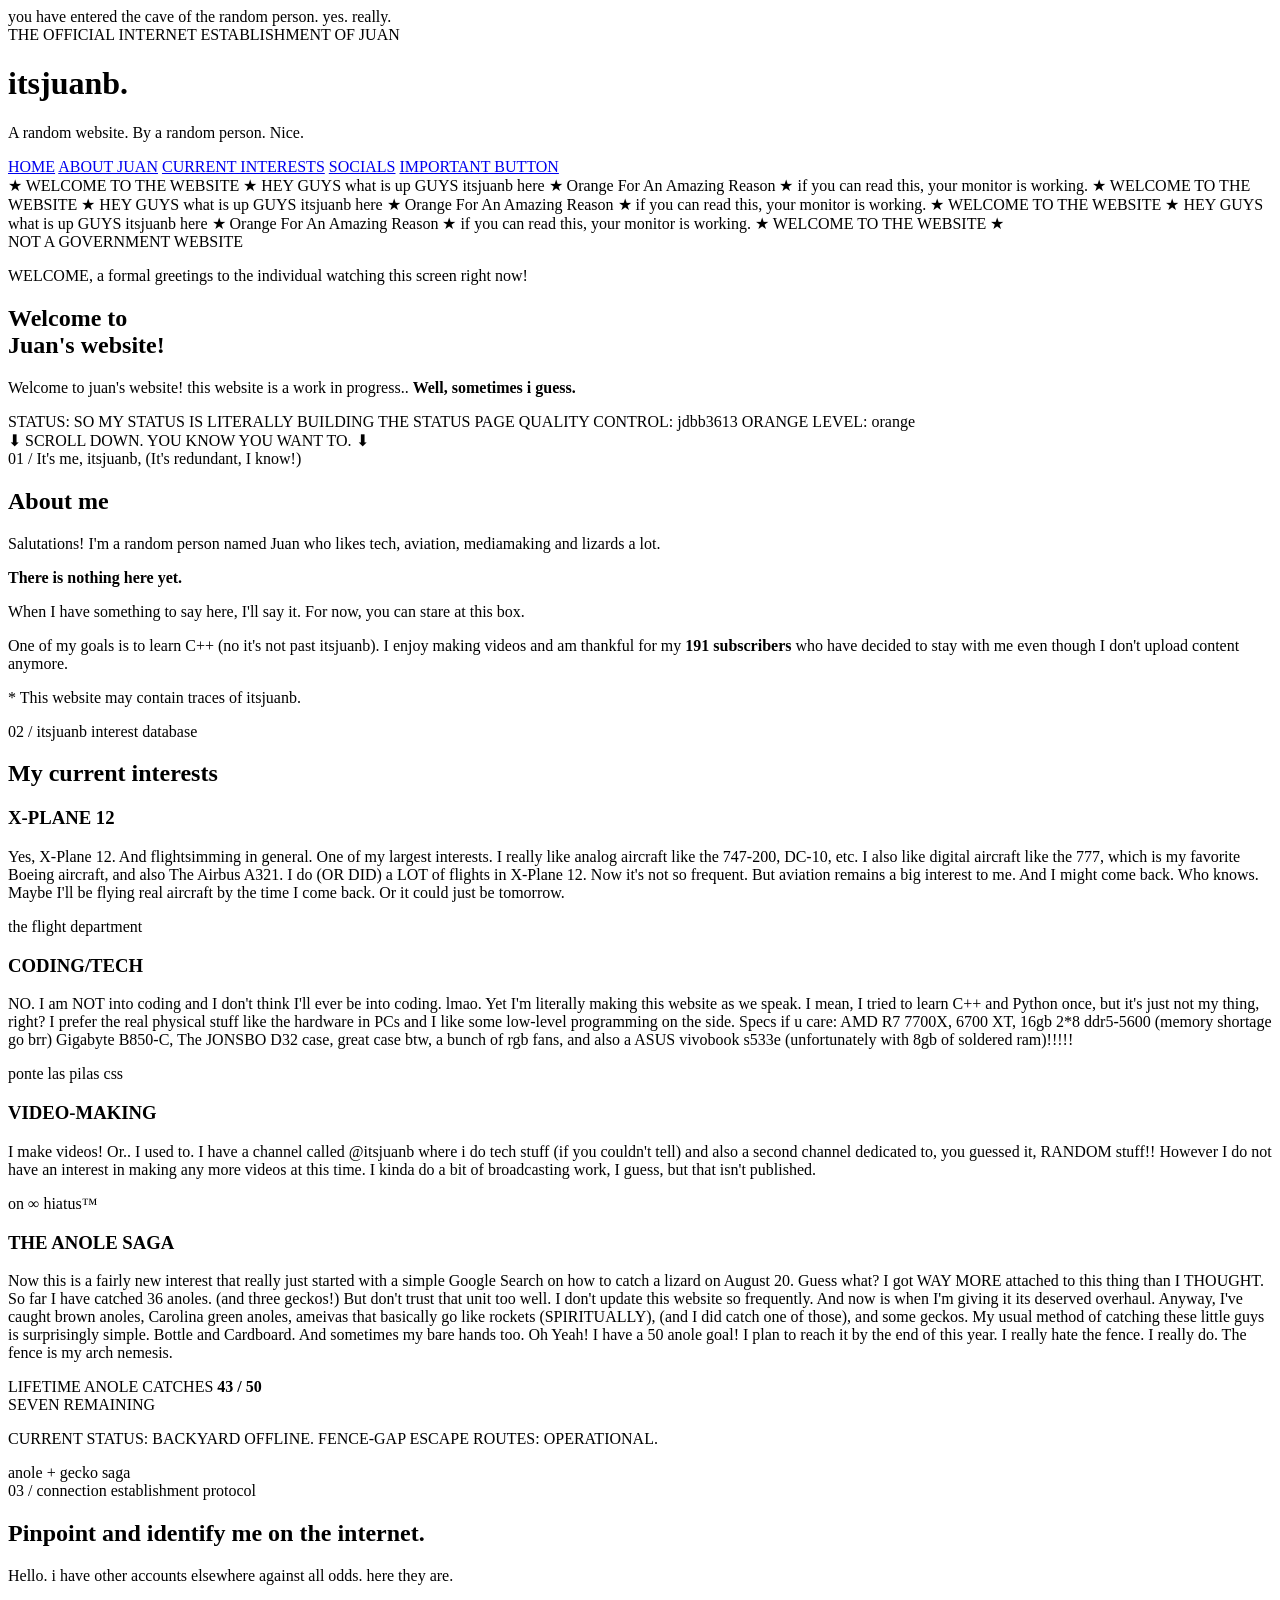
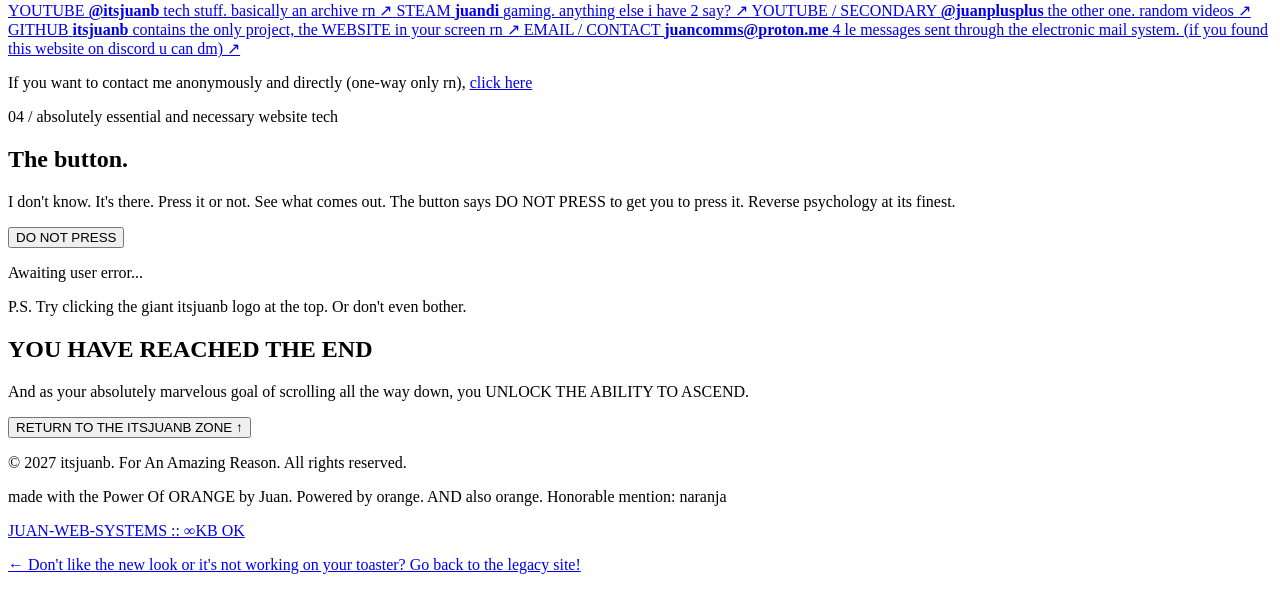
==== index.html @ ecb395b2 "Anole catch update + Email update" ====
<!DOCTYPE html>
<html lang="en">
<head>
    <meta charset="UTF-8">
    <meta name="viewport" content="width=device-width, initial-scale=1.0">

    <title>itsjuanb's website (the most normal website in the world) </title>
    <link rel="stylesheet" href="style.css">
    <script src="jsfun.js" defer></script>
</head>

<body>
    <div class="top-warning">
        you have entered the cave of the random person.
     <span>yes. really.</span>
    </div>
        


    <header class="masthead">
        <div class="tiny-label">THE OFFICIAL INTERNET ESTABLISHMENT OF JUAN</div>
        <h1 id="logo">itsjuanb<span class="logo-dot">.</span></h1>
        <p class="subtitle">A random website. By a random person. Nice.</p>
<nav>
    <a href="#home">HOME</a>
    <a href="#about">ABOUT JUAN</a>
    <a href="#interests">CURRENT INTERESTS</a>
    <a href="#socials">SOCIALS</a>
    <a href="#guestbook">IMPORTANT BUTTON</a>
</nav>
    </header>

    <div class="ticker" aria-label="Scrolling website announcements">
        <div class="ticker-track">
            <span>★ WELCOME TO THE WEBSITE ★</span>
 	           <span>HEY GUYS what is up GUYS itsjuanb here</span>
            <span>★ Orange For An Amazing Reason ★</span>
            <span>if you can read this, your monitor is working.</span>
            <span>★ WELCOME TO THE WEBSITE ★</span>
            <span>HEY GUYS what is up GUYS itsjuanb here</span>
            <span>★ Orange For An Amazing Reason ★</span>
            <span>if you can read this, your monitor is working.</span>
		    <span>★ WELCOME TO THE WEBSITE ★</span>
            <span>HEY GUYS what is up GUYS itsjuanb here</span>
            <span>★ Orange For An Amazing Reason ★</span>
            <span>if you can read this, your monitor is working.</span>
		    <span>★ WELCOME TO THE WEBSITE ★</span>
        </div>
    </div>

    <main>
        <section id="home" class="hero">
            <div class="hero-stamp">NOT A GOVERNMENT WEBSITE</div>

            <p class="eyebrow">WELCOME, a formal greetings to the individual watching this screen right now!</p>
            <h2>Welcome to<br>Juan's website<span class="question">!</span></h2>

            <p class="intro">
                Welcome to juan's website! this website is a work in progress..
                <strong>Well, sometimes i guess.</strong>
            </p>

            <div class="hero-bottom">
                <span>STATUS: SO MY STATUS IS LITERALLY BUILDING THE STATUS PAGE</span>
                <span>QUALITY CONTROL: jdbb3613</span>
                <span>ORANGE LEVEL: orange</span>
            </div>
        </section>

        <div class="section-divider">
            <span>⬇ SCROLL DOWN. YOU KNOW YOU WANT TO. ⬇</span>
        </div>

        <section id="about" class="about-section">
            <div class="section-number">01 / It's me, itsjuanb, (It's redundant, I know!)</div>
            <h2>About me <span></span></h2>

            <p>
                Salutations! I'm a random person named Juan who likes tech, aviation, mediamaking and lizards
				a lot.
            </p>

            <div class="official-notice">
                
                <div>
                    <strong>There is nothing here yet.</strong>
                    <p>
                        When I have something to say here, I'll say it. For now, you can stare at this box.
                    </p>
                </div>
            </div>

            <p>
                One of my goals is to learn C++ (no it's not past itsjuanb). 
				I enjoy making videos and am thankful for my <strong>191 subscribers</strong> 
		        who have decided to stay with me even though I don't upload content anymore.
            </p>

            <p class="small-print">
                * This website may contain traces of itsjuanb.
            </p>
        </section>

        <section id="interests" class="interests-section">
            <div class="section-number">02 / itsjuanb interest database</div>
            <h2>My current interests</h2>

            <div class="lore-list">
                <article class="lore-item">
                 
                    <div>
                        <h3>X-PLANE 12</h3>
                        <p>
                            Yes, X-Plane 12. And flightsimming in general. One of my largest interests. I really like analog aircraft like the 747-200,
							DC-10, etc. I also like digital aircraft like the 777, which is my favorite Boeing aircraft, and also
							The Airbus A321. I do (OR DID) a LOT of flights in X-Plane 12. Now it's not so frequent. But aviation remains
							a big interest to me. And I might come back. Who knows. Maybe I'll be flying real aircraft by the time I come back.
							Or it could just be tomorrow.
                        </p>
                    </div>
                    <span class="lore-tag">the flight department</span>
                </article>

                <article class="lore-item">
                    
                    <div>
                        <h3>CODING/TECH</h3>
                        <p>
                            NO. I am NOT into coding and I don't think I'll ever be into coding. lmao.
							Yet I'm literally making this website as we speak.
							I mean, I tried to learn C++ and Python once, but it's just not my thing, right?
							I prefer the real physical stuff like the hardware in PCs and I like some low-level programming on the side.
							Specs if u care: AMD R7 7700X, 6700 XT, 16gb 2*8 ddr5-5600 (memory shortage go brr) Gigabyte B850-C,
							The JONSBO D32 case, great case btw, a bunch of rgb fans, and also a ASUS vivobook s533e (unfortunately with 8gb of soldered ram)!!!!!
                        </p>
                    </div>
                    <span class="lore-tag">ponte las pilas css</span>
                </article>

                <article class="lore-item">
               
                    <div>
                        <h3>VIDEO-MAKING</h3>
                        <p>
                            I make videos! Or.. I used to. I have a channel called @itsjuanb where i do tech stuff (if you couldn't tell)
							and also a second channel dedicated to, you guessed it, RANDOM stuff!! However I do not have an interest in making 
							any more videos at this time. I kinda do a bit of broadcasting work, I guess, but that isn't published.
                        </p>
                    </div>
                    <span class="lore-tag">on ∞ hiatus™</span>
                </article>
				
                <article class="lore-item anole-lore-item">
                 

                    <div class="anole-content">
                        <h3>THE ANOLE SAGA</h3>
                        <p>
                            Now this is a fairly new interest that really just started with a simple
							Google Search on how to catch a lizard on August 20. Guess what?
							I got WAY MORE attached to this thing than I THOUGHT. 
							So far I have catched 36 anoles. (and three geckos!) But don't trust that unit too well.
							I don't update this website so frequently. And now is when I'm giving it its deserved
							overhaul. Anyway, I've caught brown anoles, Carolina green anoles, ameivas that basically go like rockets (SPIRITUALLY),
				            (and I did catch one of those), and some geckos. My usual method of catching these little guys is surprisingly simple.
							Bottle and Cardboard. And sometimes my bare hands too.
							Oh Yeah! I have a 50 anole goal! I plan to reach it by the end of this year.
							I really hate the fence. I really do. The fence is my arch nemesis.
                        </p>

                        <div class="anole-scoreboard">
                            <span class="score-label">LIFETIME ANOLE CATCHES</span>
                            <strong>43 <span>/ 50</span></strong>

                            <div
                                class="anole-progress"
                                role="progressbar"
                                aria-label="Anole catch goal progress"
                                aria-valuemin="0"
                                aria-valuemax="50"
                                aria-valuenow="43"
                            >
                                <div class="anole-progress-fill"></div>
                            </div>

                            <span class="score-remaining">SEVEN REMAINING</span>
                        </div>

                        <p class="anole-footnote">
                            CURRENT STATUS: BACKYARD OFFLINE.
                            FENCE-GAP ESCAPE ROUTES: OPERATIONAL.
                        </p>
                    </div>

                    <span class="lore-tag anole-tag">anole + gecko saga</span>
                </article>
            </div>
        </section>
		
<section id="socials" class="socials-section">
    <div class="section-number">03 / connection establishment protocol </div>
    <h2>Pinpoint and identify me on the internet.</h2>

    <p>
        Hello. i have other accounts elsewhere against all odds. here they are.
    </p>

    <div class="social-links">
        <a class="social-link" href="https://www.youtube.com/@itsjuanb"
           target="_blank" rel="noopener noreferrer">
            <span class="social-platform">YOUTUBE</span>
            <strong>@itsjuanb</strong>
            <span class="social-description">tech stuff. basically an archive rn</span>
            <span class="social-arrow" aria-hidden="true">↗</span>
        </a>

        <a class="social-link" href="https://steamcommunity.com/id/TOPCINCOpipis/"
           target="_blank" rel="noopener noreferrer">
            <span class="social-platform">STEAM</span>
            <strong>juandi</strong>
            <span class="social-description">gaming. anything else i have 2 say?</span>
            <span class="social-arrow" aria-hidden="true">↗</span>
        </a>

        <a class="social-link" href="https://www.youtube.com/@juanplusplus"
           target="_blank" rel="noopener noreferrer">
            <span class="social-platform">YOUTUBE / SECONDARY</span>
            <strong>@juanplusplus</strong>
            <span class="social-description">the other one. random videos</span>
            <span class="social-arrow" aria-hidden="true">↗</span>
        </a>

        <a class="social-link" href="https://github.com/itsjuanb"
           target="_blank" rel="noopener noreferrer">
            <span class="social-platform">GITHUB</span>
            <strong>itsjuanb</strong>
            <span class="social-description">contains the only project, the WEBSITE in your screen rn</span>
            <span class="social-arrow" aria-hidden="true">↗</span>
        </a>

        <a class="social-link social-email" href="mailto:juancomms@proton.me">
            <span class="social-platform">EMAIL / CONTACT</span>
            <strong>juancomms@proton.me</strong>
            <span class="social-description">4 le messages sent through the electronic mail system. (if you found this website on discord u can dm)</span>
            <span class="social-arrow" aria-hidden="true">↗</span>
        </a>
    </div>

    <p class="social-footnote">
        If you want to contact me anonymously and directly (one-way only rn), <a href="juanwebsystems/">click here</p></a>
    </p>
</section>


        <section id="guestbook" class="button-section">
            <div class="section-number">04 / absolutely essential and necessary website tech</div>
            <h2>The button.</h2>
            <p>
                I don't know. It's there. Press it or not. See what comes out. 
				The button says DO NOT PRESS to get you to press it. 
	            Reverse psychology at its finest.
            </p>

            <button id="chaos-button" type="button">
                DO NOT PRESS
            </button>

            <p id="button-result" aria-live="polite">
                Awaiting user error...
            </p>

            <div class="secret-hint">
                P.S. Try clicking the giant itsjuanb logo at the top.
                Or don't even bother.
            </div>
        </section>

        <section class="guestbook-note">
          
            <div>
                <h2>YOU HAVE REACHED THE END</h2>
                <p>
                    And as your absolutely marvelous goal of scrolling all the way down, you UNLOCK THE ABILITY TO ASCEND.
                </p>
                <button id="back-to-top" type="button">RETURN TO THE ITSJUANB ZONE ↑</button>
            </div>
        </section>
    </main>

    <footer>
        <p>© 2027 itsjuanb. For An Amazing Reason. All rights reserved.</p>
        <p>made with the Power Of ORANGE by Juan. Powered by orange. AND also orange. Honorable mention: naranja</p>
        <p class="footer-code"> <a href="juanwebsystems/">JUAN-WEB-SYSTEMS :: ∞KB OK</p></a>
		<p class="legacy-link">
    <a href="website-legacy/">← Don't like the new look or it's not working on your toaster? Go back to the legacy site!</a>
</p>
    </footer>
</body>
</html>
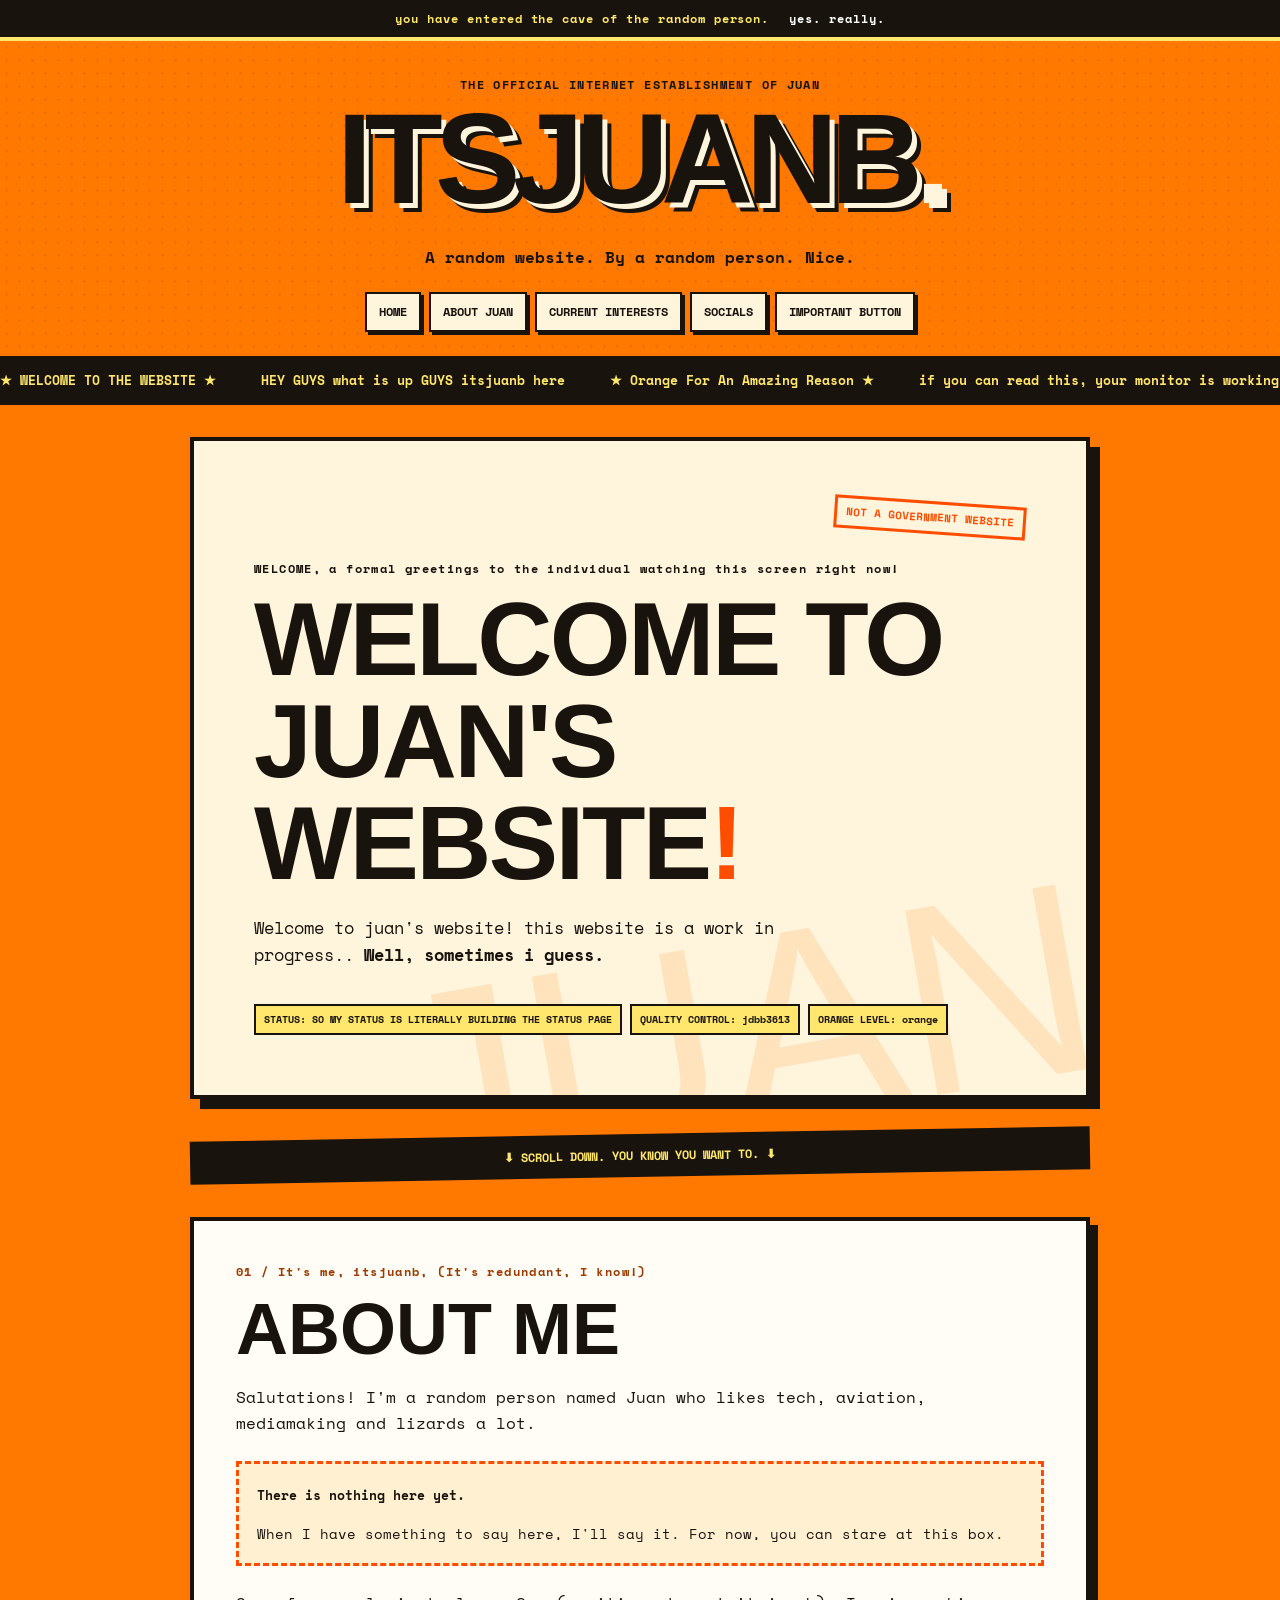
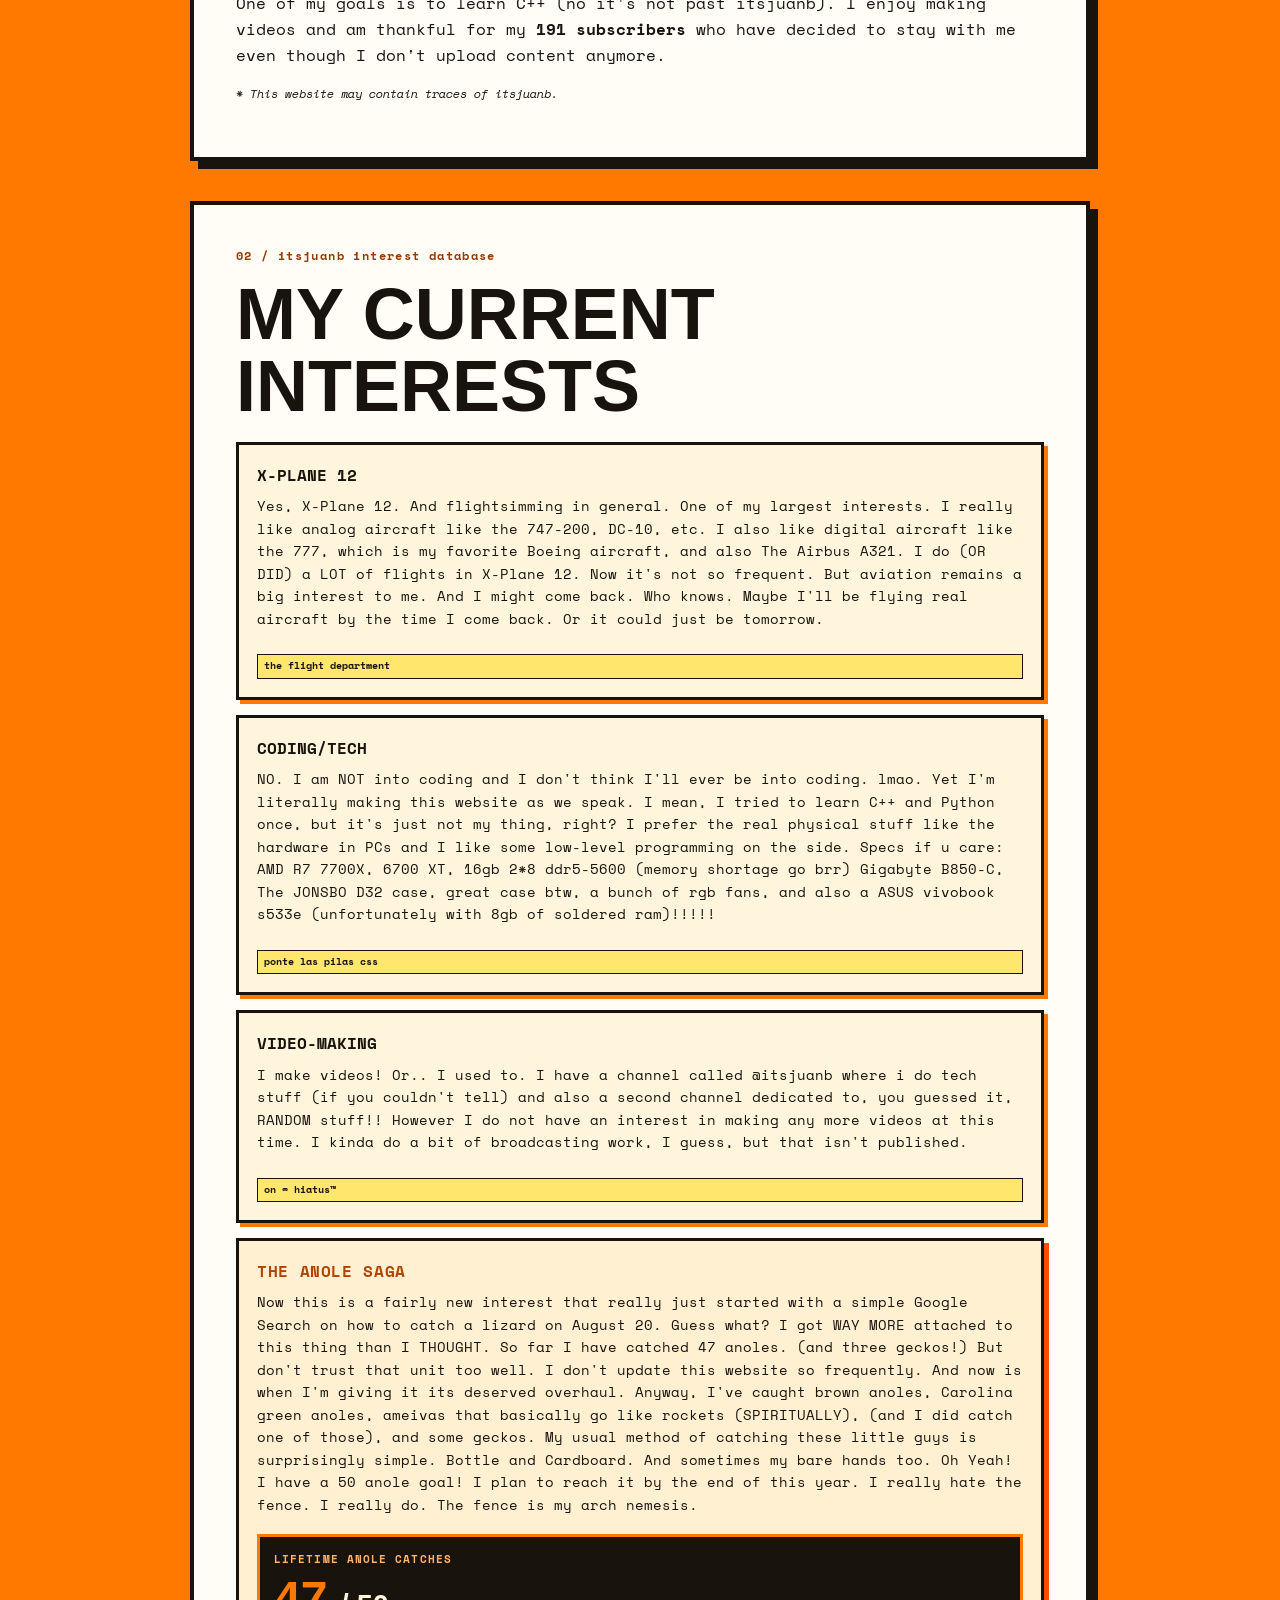
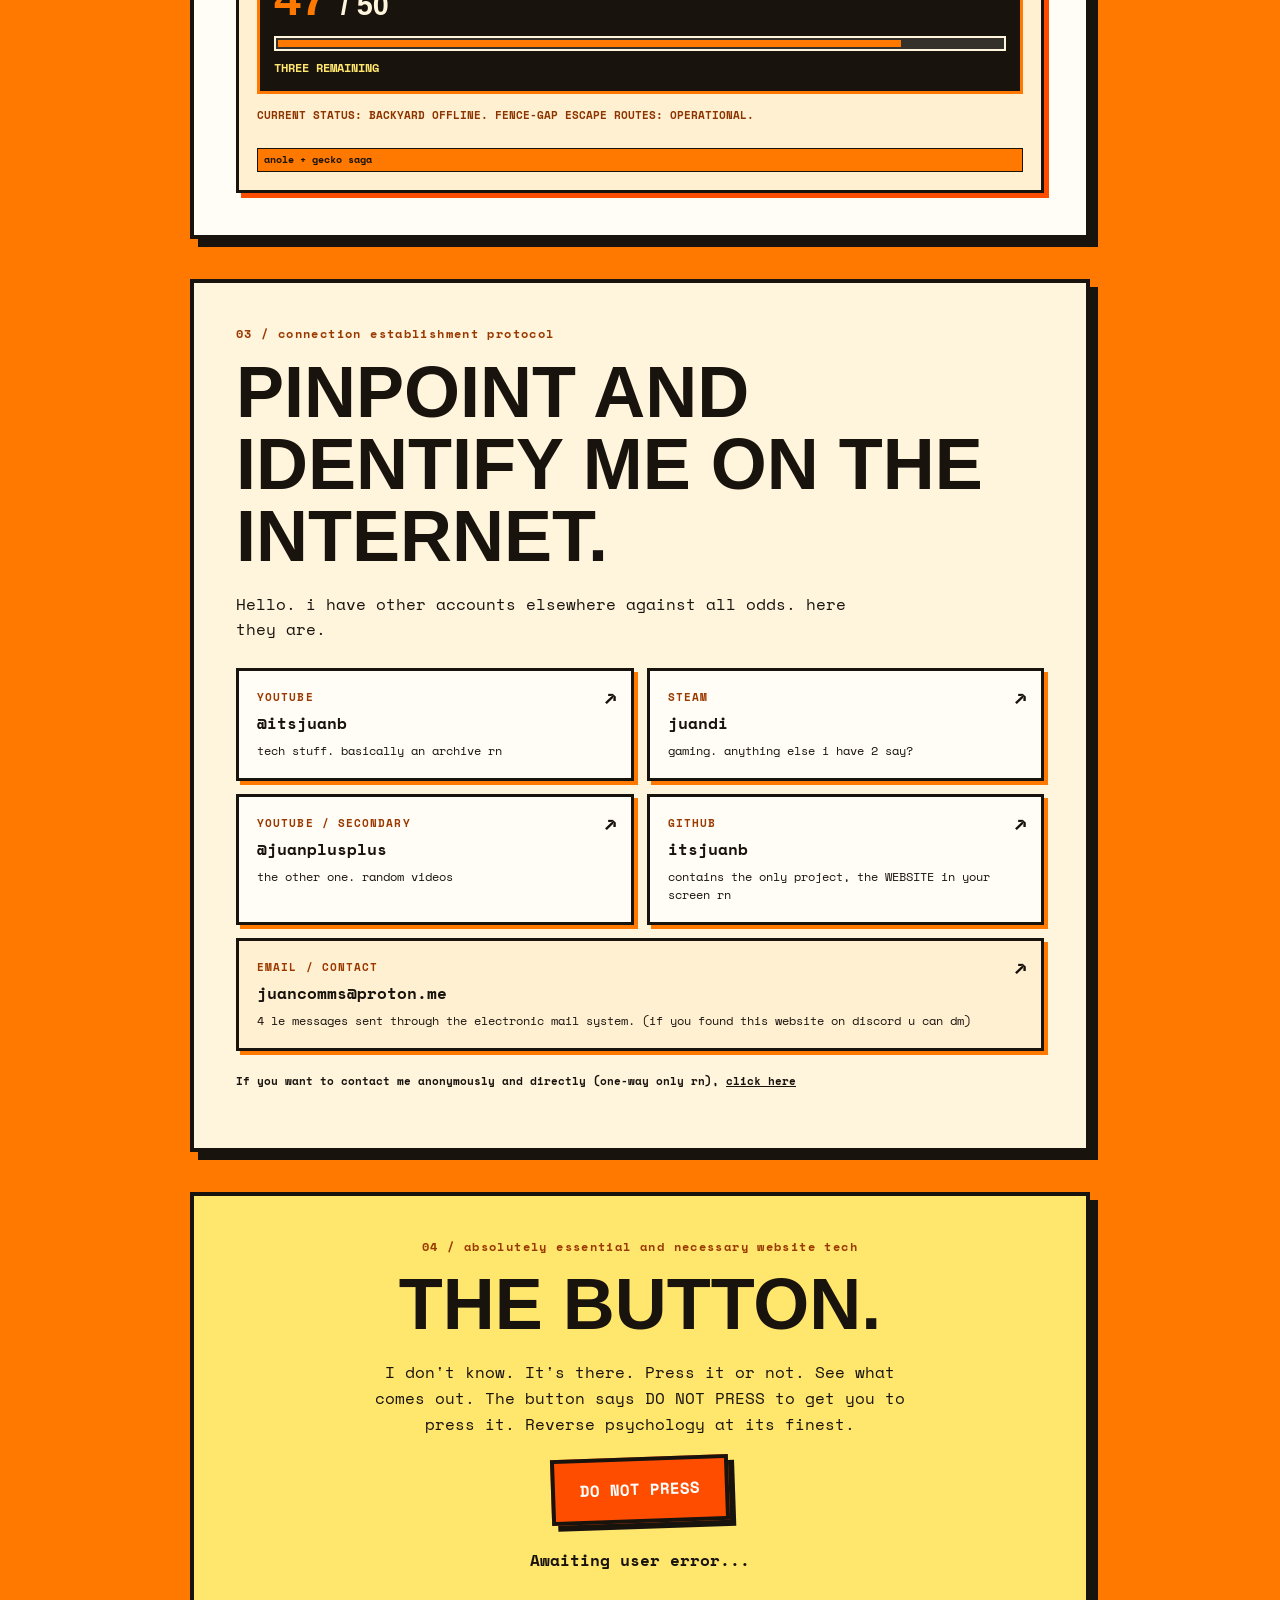
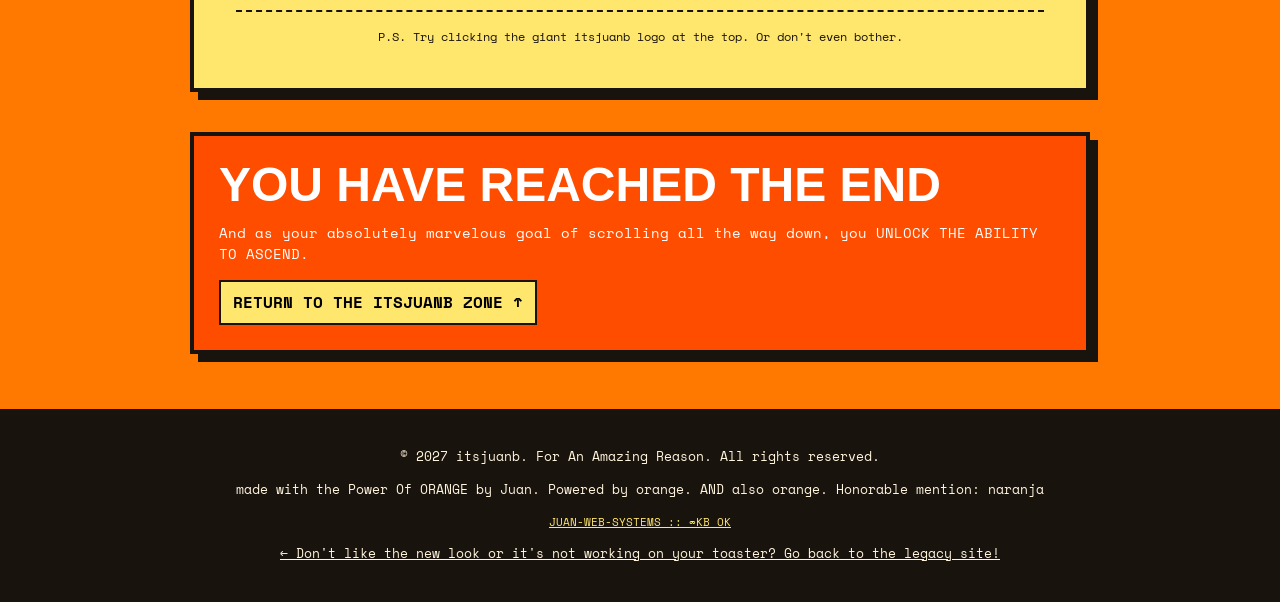
==== commit f75aa3c8: "p Updated content and structure of the website." ====
--- a/index.html
+++ b/index.html
@@ -159,7 +159,7 @@
                             Now this is a fairly new interest that really just started with a simple
 							Google Search on how to catch a lizard on August 20. Guess what?
 							I got WAY MORE attached to this thing than I THOUGHT. 
-							So far I have catched 36 anoles. (and three geckos!) But don't trust that unit too well.
+							So far I have catched 47 anoles. (and three geckos!) But don't trust that unit too well.
 							I don't update this website so frequently. And now is when I'm giving it its deserved
 							overhaul. Anyway, I've caught brown anoles, Carolina green anoles, ameivas that basically go like rockets (SPIRITUALLY),
 				            (and I did catch one of those), and some geckos. My usual method of catching these little guys is surprisingly simple.
@@ -170,7 +170,7 @@
 
                         <div class="anole-scoreboard">
                             <span class="score-label">LIFETIME ANOLE CATCHES</span>
-                            <strong>43 <span>/ 50</span></strong>
+                            <strong>47 <span>/ 50</span></strong>
 
                             <div
                                 class="anole-progress"
@@ -178,12 +178,12 @@
                                 aria-label="Anole catch goal progress"
                                 aria-valuemin="0"
                                 aria-valuemax="50"
-                                aria-valuenow="43"
+                                aria-valuenow="47"
                             >
                                 <div class="anole-progress-fill"></div>
                             </div>
 
-                            <span class="score-remaining">SEVEN REMAINING</span>
+                            <span class="score-remaining">THREE REMAINING</span>
                         </div>
 
                         <p class="anole-footnote">
--- a/style.css
+++ b/style.css
@@ -0,0 +1,1012 @@
+@import url('https://fonts.googleapis.com/css2?family=Space+Mono:wght@400;700&display=swap');
+
+:root {
+    --orange: #ff7900;
+    --hot-orange: #ff4d00;
+    --yellow: #ffe66d;
+    --ink: #19130e;
+    --paper: #fff4dc;
+    --white: #fffdf6;
+}
+
+* {
+    box-sizing: border-box;
+}
+
+html {
+    scroll-behavior: smooth;
+}
+
+body {
+    margin: 0;
+    background: var(--orange);
+    color: var(--ink);
+    font-family: "Space Mono", "Courier New", monospace;
+    line-height: 1.6;
+}
+
+::selection {
+    background: var(--ink);
+    color: var(--yellow);
+}
+
+a {
+    color: inherit;
+}
+
+button {
+    font: inherit;
+    cursor: pointer;
+}
+
+.top-warning {
+    padding: 9px 14px;
+    background: var(--ink);
+    color: var(--yellow);
+    text-align: center;
+    font-size: 0.75rem;
+    font-weight: 700;
+    letter-spacing: 0.08em;
+    border-bottom: 4px solid var(--yellow);
+}
+
+.top-warning span {
+    margin-left: 12px;
+    color: white;
+}
+
+.masthead {
+    padding: 35px 20px 24px;
+    text-align: center;
+    border-bottom: 5px solid var(--ink);
+    background:
+        radial-gradient(circle, rgba(25, 19, 14, 0.09) 1px, transparent 1.5px);
+    background-size: 13px 13px;
+}
+
+.tiny-label,
+.eyebrow,
+.section-number {
+    font-size: 0.72rem;
+    font-weight: 700;
+    letter-spacing: 0.12em;
+}
+
+#logo {
+    display: inline-block;
+    margin: 0;
+    font-family: Impact, "Arial Black", sans-serif;
+    font-size: clamp(4rem, 13vw, 8rem);
+    line-height: 1;
+    letter-spacing: -0.06em;
+    text-transform: uppercase;
+    cursor: pointer;
+    text-shadow: 5px 5px 0 var(--paper), 9px 9px 0 var(--ink);
+    transition: transform 0.15s ease;
+}
+
+#logo:hover {
+    transform: rotate(-2deg) scale(1.03);
+}
+
+.logo-dot {
+    color: var(--paper);
+}
+
+.subtitle {
+    margin: 22px 0;
+    font-weight: 700;
+}
+
+nav {
+    display: flex;
+    justify-content: center;
+    flex-wrap: wrap;
+    gap: 8px;
+}
+
+nav a {
+    display: inline-block;
+    padding: 8px 12px;
+    border: 2px solid var(--ink);
+    background: var(--paper);
+    text-decoration: none;
+    font-size: 0.76rem;
+    font-weight: 700;
+    box-shadow: 3px 3px 0 var(--ink);
+    transition: transform 0.12s, box-shadow 0.12s;
+}
+
+nav a:hover {
+    transform: translate(3px, 3px);
+    box-shadow: none;
+    background: var(--yellow);
+}
+
+.ticker {
+    overflow: hidden;
+    padding: 10px 0;
+    background: var(--ink);
+    color: var(--yellow);
+    border-bottom: 4px solid var(--ink);
+    white-space: nowrap;
+    font-size: 0.8rem;
+    font-weight: 700;
+}
+
+.ticker-track {
+    display: flex;
+    width: max-content;
+    animation: ticker-scroll 32s linear infinite;
+}
+
+.ticker-track span {
+    padding-right: 45px;
+}
+
+.ticker:hover .ticker-track {
+    animation-play-state: paused;
+}
+
+@keyframes ticker-scroll {
+    to {
+        transform: translateX(-50%);
+    }
+}
+
+main {
+    width: min(900px, calc(100% - 30px));
+    margin: 32px auto;
+}
+
+.hero {
+    position: relative;
+    overflow: hidden;
+    padding: clamp(25px, 6vw, 60px);
+    background: var(--paper);
+    border: 4px solid var(--ink);
+    box-shadow: 10px 10px 0 var(--ink);
+}
+
+.hero::after {
+    content: "JUAN";
+    position: absolute;
+    right: -12px;
+    bottom: -75px;
+    color: rgba(255, 121, 0, 0.14);
+    font-family: Impact, "Arial Black", sans-serif;
+    font-size: clamp(8rem, 23vw, 17rem);
+    line-height: 1;
+    transform: rotate(-10deg);
+    pointer-events: none;
+}
+
+.hero > * {
+    position: relative;
+    z-index: 1;
+}
+
+.hero-stamp {
+    display: table;
+    margin-left: auto;
+    padding: 5px 9px;
+    border: 3px solid var(--hot-orange);
+    color: var(--hot-orange);
+    font-size: 0.68rem;
+    font-weight: 700;
+    transform: rotate(4deg);
+}
+
+.eyebrow {
+    margin-top: 25px;
+}
+
+.hero h2 {
+    max-width: 700px;
+    margin: 10px 0 20px;
+    font-family: Impact, "Arial Black", sans-serif;
+    font-size: clamp(3rem, 9vw, 6.5rem);
+    line-height: 0.98;
+    letter-spacing: -0.025em;
+    text-transform: uppercase;
+}
+
+.question {
+    color: var(--hot-orange);
+}
+
+.intro {
+    max-width: 560px;
+    font-size: 1.05rem;
+}
+
+.hero-bottom {
+    display: flex;
+    flex-wrap: wrap;
+    gap: 8px;
+    margin-top: 35px;
+}
+
+.hero-bottom span {
+    padding: 5px 8px;
+    background: var(--yellow);
+    border: 2px solid var(--ink);
+    font-size: 0.65rem;
+    font-weight: 700;
+}
+
+.section-divider {
+    margin: 35px 0;
+    padding: 12px;
+    background: var(--ink);
+    color: var(--yellow);
+    text-align: center;
+    font-size: 0.75rem;
+    font-weight: 700;
+    transform: rotate(-1deg);
+}
+
+.about-section,
+.interests-section,
+.button-section {
+    margin: 40px 0;
+    padding: clamp(22px, 5vw, 42px);
+    border: 4px solid var(--ink);
+    background: var(--white);
+    box-shadow: 8px 8px 0 var(--ink);
+}
+
+.section-number {
+    margin-bottom: 12px;
+    color: #9a3900;
+}
+
+.about-section h2,
+.interests-section h2,
+.button-section h2 {
+    margin: 0 0 20px;
+    font-family: Impact, "Arial Black", sans-serif;
+    font-size: clamp(2.5rem, 7vw, 4.5rem);
+    line-height: 1;
+    text-transform: uppercase;
+}
+
+.official-notice {
+    display: flex;
+    gap: 15px;
+    margin: 25px 0;
+    padding: 18px;
+    border: 3px dashed var(--hot-orange);
+    background: #fff0d1;
+}
+
+.notice-icon {
+    font-size: 2rem;
+}
+
+.official-notice strong {
+    font-size: 0.8rem;
+}
+
+.official-notice p {
+    margin-bottom: 0;
+    font-size: 0.9rem;
+}
+
+.small-print {
+    font-size: 0.75rem;
+    font-style: italic;
+}
+
+.lore-list {
+    display: grid;
+    gap: 15px;
+}
+
+.lore-item {
+    display: grid;
+    grid-template-columns: minmax(0, 1fr);
+    gap: 12px;
+    align-items: start;
+    padding: 18px;
+    border: 3px solid var(--ink);
+    background: var(--paper);
+    box-shadow: 4px 4px 0 var(--orange);
+}
+
+.lore-icon {
+    font-size: 2rem;
+}
+
+.lore-item h3 {
+    margin: 0;
+    font-size: 1rem;
+}
+
+.lore-item p {
+    margin: 7px 0 12px;
+    font-size: 0.88rem;
+}
+
+.lore-tag {
+    grid-column: 1;
+    justify-self: start;
+    padding: 3px 6px;
+    background: var(--yellow);
+    border: 1px solid var(--ink);
+    font-size: 0.63rem;
+    font-weight: 700;
+}
+
+.button-section {
+    background: var(--yellow);
+    text-align: center;
+}
+
+.button-section > p {
+    max-width: 560px;
+    margin: 0 auto 20px;
+}
+
+#chaos-button {
+    padding: 16px 25px;
+    border: 4px solid var(--ink);
+    background: var(--hot-orange);
+    color: white;
+    font-weight: 700;
+    box-shadow: 6px 6px 0 var(--ink);
+    transform: rotate(-2deg);
+}
+
+#chaos-button:hover {
+    background: var(--ink);
+    color: var(--yellow);
+    transform: rotate(2deg) scale(1.04);
+}
+
+#chaos-button:active {
+    transform: translate(5px, 5px);
+    box-shadow: 1px 1px 0 var(--ink);
+}
+
+#button-result {
+    min-height: 2em;
+    margin-top: 25px;
+    font-weight: 700;
+}
+
+.secret-hint {
+    margin-top: 30px;
+    padding-top: 15px;
+    border-top: 2px dashed var(--ink);
+    font-size: 0.75rem;
+}
+
+.guestbook-note {
+    display: flex;
+    gap: 20px;
+    align-items: center;
+    margin: 40px 0;
+    padding: 25px;
+    background: var(--hot-orange);
+    border: 4px solid var(--ink);
+    box-shadow: 8px 8px 0 var(--ink);
+    color: white;
+}
+
+.guestbook-symbol {
+    font-size: clamp(3rem, 9vw, 5rem);
+}
+
+.guestbook-note h2 {
+    margin: 0;
+    font-family: Impact, "Arial Black", sans-serif;
+    font-size: clamp(1.8rem, 5vw, 3rem);
+    line-height: 1;
+}
+
+.guestbook-note p {
+    font-size: 0.85rem;
+}
+
+#back-to-top {
+    padding: 8px 12px;
+    background: var(--yellow);
+    border: 2px solid var(--ink);
+    font-weight: 700;
+}
+
+footer {
+    margin-top: 55px;
+    padding: 25px 15px;
+    background: var(--ink);
+    color: var(--paper);
+    text-align: center;
+    font-size: 0.8rem;
+}
+
+.footer-code {
+    color: var(--yellow);
+    font-size: 0.68rem;
+}
+
+body.secret-mode {
+    background: #ff3b30;
+}
+
+body.secret-mode .masthead {
+    background-color: #ff3b30;
+}
+
+@media (max-width: 600px) {
+    .top-warning span {
+        display: block;
+        margin: 4px 0 0;
+    }
+
+    .hero {
+        box-shadow: 5px 5px 0 var(--ink);
+    }
+
+    .about-section,
+    .interests-section,
+    .button-section,
+    .guestbook-note {
+        box-shadow: 5px 5px 0 var(--ink);
+    }
+
+    .lore-item {
+        grid-template-columns: minmax(0, 1fr);
+        padding: 12px;
+    }
+
+
+    .guestbook-note {
+        align-items: flex-start;
+        padding: 18px;
+    }
+}
+
+@media (prefers-reduced-motion: reduce) {
+    html {
+        scroll-behavior: auto;
+    }
+
+    .ticker-track {
+        animation: none;
+    }
+
+    *,
+    *::before,
+    *::after {
+        transition-duration: 0.01ms !important;
+    }
+}
+
+/*
+   anole saga  */
+
+.anole-lore-item {
+    background: #fff0d1;
+    border-color: var(--ink);
+    box-shadow: 5px 5px 0 var(--hot-orange);
+}
+
+.anole-content {
+    min-width: 0;
+}
+
+.anole-content h3 {
+    color: #b34400;
+    letter-spacing: 0.04em;
+}
+
+.anole-scoreboard {
+    margin: 18px 0 12px;
+    padding: 14px;
+    background: var(--ink);
+    color: var(--paper);
+    border: 3px solid var(--orange);
+}
+
+.score-label {
+    display: block;
+    color: #ffb36b;
+    font-size: 0.68rem;
+    font-weight: 700;
+    letter-spacing: 0.1em;
+}
+
+.anole-scoreboard > strong {
+    display: block;
+    margin: 4px 0 10px;
+    color: var(--orange);
+    font-family: Impact, "Arial Black", sans-serif;
+    font-size: 3rem;
+    line-height: 1.1;
+}
+
+.anole-scoreboard > strong span {
+    color: var(--paper);
+    font-size: 1.8rem;
+}
+
+.anole-progress {
+    height: 15px;
+    padding: 2px;
+    overflow: hidden;
+    border: 2px solid var(--paper);
+    background: #34302a;
+}
+
+.anole-progress-fill {
+    width: 86%;
+    height: 100%;
+    background: var(--orange);
+    transition: width 0.3s ease;
+}
+
+.score-remaining {
+    display: block;
+    margin-top: 8px;
+    color: var(--yellow);
+    font-size: 0.72rem;
+    font-weight: 700;
+}
+
+.anole-footnote {
+    margin-top: 12px !important;
+    color: #8c3500;
+    font-size: 0.7rem !important;
+    font-weight: 700;
+}
+
+.anole-tag {
+    background: var(--orange);
+    color: var(--ink);
+}
+
+@media (max-width: 480px) {
+    .anole-scoreboard {
+        padding: 10px;
+    }
+
+    .anole-scoreboard > strong {
+        font-size: 2.5rem;
+    }
+}
+
+
+/* width */
+.lore-item {
+    display: flex;
+    flex-direction: column;
+    align-items: stretch;
+    width: 100%;
+    min-width: 0;
+}
+
+.lore-item > div {
+    display: block;
+    width: 100%;
+    min-width: 0;
+}
+
+.anole-scoreboard {
+    display: block;
+    width: 100%;
+    min-width: 0;
+    box-sizing: border-box;
+}
+
+.anole-progress {
+    width: 100%;
+    box-sizing: border-box;
+}
+
+
+
+
+.socials-section {
+    margin: 40px 0;
+    padding: clamp(22px, 5vw, 42px);
+    border: 4px solid var(--ink);
+    background: var(--paper);
+    box-shadow: 8px 8px 0 var(--ink);
+}
+
+.socials-section h2 {
+    margin: 0 0 20px;
+    font-family: Impact, "Arial Black", sans-serif;
+    font-size: clamp(2.5rem, 7vw, 4.5rem);
+    line-height: 1;
+    text-transform: uppercase;
+}
+
+.socials-section > p {
+    max-width: 650px;
+}
+
+.social-links {
+    display: grid;
+    grid-template-columns: repeat(2, minmax(0, 1fr));
+    gap: 13px;
+    margin-top: 25px;
+}
+
+.social-link {
+    position: relative;
+    display: flex;
+    flex-direction: column;
+    gap: 5px;
+    min-width: 0;
+    padding: 18px;
+    border: 3px solid var(--ink);
+    background: var(--white);
+    box-shadow: 4px 4px 0 var(--orange);
+    text-decoration: none;
+    overflow-wrap: anywhere;
+    transition: transform 0.15s ease, box-shadow 0.15s ease,
+                background 0.15s ease;
+}
+
+.social-link:hover {
+    transform: translate(4px, 4px);
+    box-shadow: none;
+    background: var(--yellow);
+}
+
+.social-link:focus-visible {
+    outline: 4px dashed var(--hot-orange);
+    outline-offset: 4px;
+}
+
+.social-platform {
+    color: #9a3900;
+    font-size: 0.68rem;
+    font-weight: 700;
+    letter-spacing: 0.1em;
+}
+
+.social-link strong {
+    padding-right: 18px;
+    font-size: 1rem;
+}
+
+.social-description {
+    font-size: 0.75rem;
+    line-height: 1.5;
+}
+
+.social-arrow {
+    position: absolute;
+    top: 12px;
+    right: 14px;
+    font-size: 1.3rem;
+    font-weight: 700;
+}
+
+.social-email {
+    grid-column: 1 / -1;
+    background: #fff0d1;
+}
+
+.social-footnote {
+    margin-top: 22px;
+    font-size: 0.68rem;
+    font-weight: 700;
+}
+
+/* mi tio */
+
+body.secret-mode {
+    background: #ff3b30;
+    --orange: #ff3b30;
+    --hot-orange: #ff1744;
+    --yellow: #baffc9;
+    --paper: #f5e6e6;
+    --white: #fff5f5;
+}
+
+body.secret-mode .masthead {
+    background-color: #ff3b30;
+}
+
+body.secret-mode .ticker {
+    background: #19000a;
+    color: #baffc9;
+    border-color: #ff1744;
+}
+
+body.secret-mode .hero,
+body.secret-mode .about-section,
+body.secret-mode .interests-section,
+body.secret-mode .socials-section,
+body.secret-mode .button-section,
+body.secret-mode .guestbook-note {
+    border-color: #19000a;
+}
+
+body.secret-mode #logo {
+    animation: logo-chaos 0.35s infinite alternate;
+    text-shadow: 5px 5px 0 #baffc9, 9px 9px 0 #19000a;
+}
+
+body.secret-mode .hero {
+    animation: corruption-flicker 5s steps(1, end) infinite;
+}
+
+body.secret-mode .section-number,
+body.secret-mode .anole-content h3 {
+    color: #b00025;
+}
+
+body.secret-mode .social-link:hover {
+    background: #baffc9;
+}
+
+body.secret-mode .ticker-track {
+    animation-duration: 0.5s;
+}
+
+@keyframes corruption-flicker {
+    0%, 91%, 93%, 97%, 100% {
+        transform: translateX(0);
+        filter: none;
+    }
+    92% {
+        transform: translateX(3px);
+        filter: hue-rotate(35deg);
+    }
+    94% {
+        transform: translateX(-3px);
+        filter: contrast(1.4);
+    }
+    96% {
+        transform: translateX(1px);
+        filter: saturate(2);
+    }
+}
+
+@keyframes logo-chaos {
+    from {
+        transform: rotate(0deg);
+    }
+    to {
+        transform: rotate(360deg);
+    }
+}
+
+/* Secret event messages injected by jsfun.js */
+
+.secret-alert {
+    position: fixed;
+    z-index: 9999;
+    right: 16px;
+    bottom: 16px;
+    width: min(390px, calc(100vw - 32px));
+    padding: 14px 16px;
+    border: 3px solid #baffc9;
+    background: #19000a;
+    color: #baffc9;
+    box-shadow: 6px 6px 0 rgba(0, 0, 0, 0.45);
+    font-size: 0.75rem;
+    font-weight: 700;
+    overflow-wrap: anywhere;
+    animation: alert-enter 0.2s steps(3, end);
+}
+
+.secret-alert strong {
+    display: block;
+    margin-bottom: 5px;
+    color: #ff5a6b;
+}
+
+.secret-alert.glitching {
+    transform: translateX(3px);
+    filter: contrast(1.6);
+}
+
+@keyframes alert-enter {
+    from {
+        opacity: 0;
+        transform: translateX(15px);
+    }
+    to {
+        opacity: 1;
+        transform: translateX(0);
+    }
+}
+
+/* Reduced motion remains respected in v0.2 */
+
+@media (max-width: 600px) {
+    .socials-section {
+        box-shadow: 5px 5px 0 var(--ink);
+    }
+
+    .social-links {
+        grid-template-columns: minmax(0, 1fr);
+    }
+
+    .social-email {
+        grid-column: auto;
+    }
+}
+
+@media (prefers-reduced-motion: reduce) {
+    body.secret-mode #logo,
+    body.secret-mode .hero {
+        animation: none;
+    }
+
+    .social-link,
+    .secret-alert {
+        animation: none;
+        transition: none;
+    }
+}
+
+body.secret-mode {
+    animation: background-chaos 1.2s linear infinite !important;
+}
+
+@keyframes background-chaos {
+    0%   { background-color: #ff5f1f; }
+    20%  { background-color: #ffa500; }
+    40%  { background-color: #ec5800; }
+    60%  { background-color: #ff7518; }
+    80%  { background-color: #ff4433; }
+    100% { background-color: #ff5f1f; }
+}
+
+
+/* el terminal */
+
+#pipis-terminal {
+    position: fixed;
+    inset: 8% 6%;
+    z-index: 100000;
+    display: flex;
+    flex-direction: column;
+    gap: 14px;
+    padding: 20px;
+
+    color: #baffc9;
+    background: rgba(5, 5, 5, 0.97);
+    border: 2px solid #ff7900;
+    box-shadow: 0 0 18px #ff7900,
+                0 0 45px rgba(255, 121, 0, 0.35);
+
+    font-family: "Space Mono", monospace;
+    font-size: 13px;
+    line-height: 1.6;
+
+    animation: terminal-boot 0.25s ease-out;
+}
+
+#pipis-terminal .terminal-header {
+    display: flex;
+    justify-content: space-between;
+    align-items: center;
+    gap: 12px;
+    padding-bottom: 10px;
+    color: #ff7900;
+    border-bottom: 1px solid #ff7900;
+    font-weight: bold;
+    text-shadow: 0 0 8px #ff7900;
+}
+
+#pipis-terminal #terminal-exit {
+    color: #ff4d00;
+    background: transparent;
+    border: 1px solid #ff4d00;
+    padding: 2px 10px;
+    font: inherit;
+    cursor: pointer;
+}
+
+#pipis-terminal #terminal-exit:hover {
+    color: #000;
+    background: #ff4d00;
+}
+
+#pipis-terminal .terminal-banner {
+    color: #ff7900;
+    font-size: clamp(5px, 1.2vw, 12px);
+    line-height: 1.15;
+    white-space: pre;
+    overflow: hidden;
+}
+
+#pipis-terminal .terminal-output {
+    flex: 1;
+    min-height: 0;
+    overflow-y: auto;
+    overflow-wrap: anywhere;
+    scrollbar-color: #ff7900 #111;
+}
+
+#pipis-terminal .terminal-line {
+    margin-bottom: 4px;
+}
+
+#pipis-terminal .terminal-command {
+    color: #ffe66d;
+}
+
+#pipis-terminal .terminal-form {
+    display: flex;
+    align-items: center;
+    gap: 10px;
+    flex-wrap: wrap;
+    border-top: 1px solid #333;
+    padding-top: 12px;
+}
+
+#pipis-terminal .terminal-form label {
+    color: #ff7900;
+    white-space: nowrap;
+}
+
+#pipis-terminal #terminal-input {
+    flex: 1;
+    min-width: 100px;
+    color: #baffc9;
+    background: transparent;
+    border: none;
+    outline: none;
+    font: inherit;
+    caret-color: #ff7900;
+}
+
+#pipis-terminal .terminal-footer {
+    color: #777;
+    font-size: 10px;
+    letter-spacing: 1px;
+}
+
+@keyframes terminal-boot {
+    from {
+        opacity: 0;
+        transform: scaleY(0.03);
+        filter: brightness(3);
+    }
+    to {
+        opacity: 1;
+        transform: scaleY(1);
+        filter: brightness(1);
+    }
+}
+
+body.terminal-ascending {
+    filter: hue-rotate(100deg);
+    transition: filter 0.3s;
+}
+
+body.terminal-panic {
+    animation: terminal-panic-flash 0.15s steps(2) 4;
+}
+
+@keyframes terminal-panic-flash {
+    0%, 100% { background-color: #ff004c; }
+    50% { background-color: #050505; }
+}
+
+@media (max-width: 600px) {
+    #pipis-terminal {
+        inset: 3% 3%;
+        padding: 12px;
+        font-size: 11px;
+    }
+}
+
+@media (prefers-reduced-motion: reduce) {
+    #pipis-terminal {
+        animation: none;
+    }
+
+    body.terminal-panic {
+        animation: none;
+    }
+}
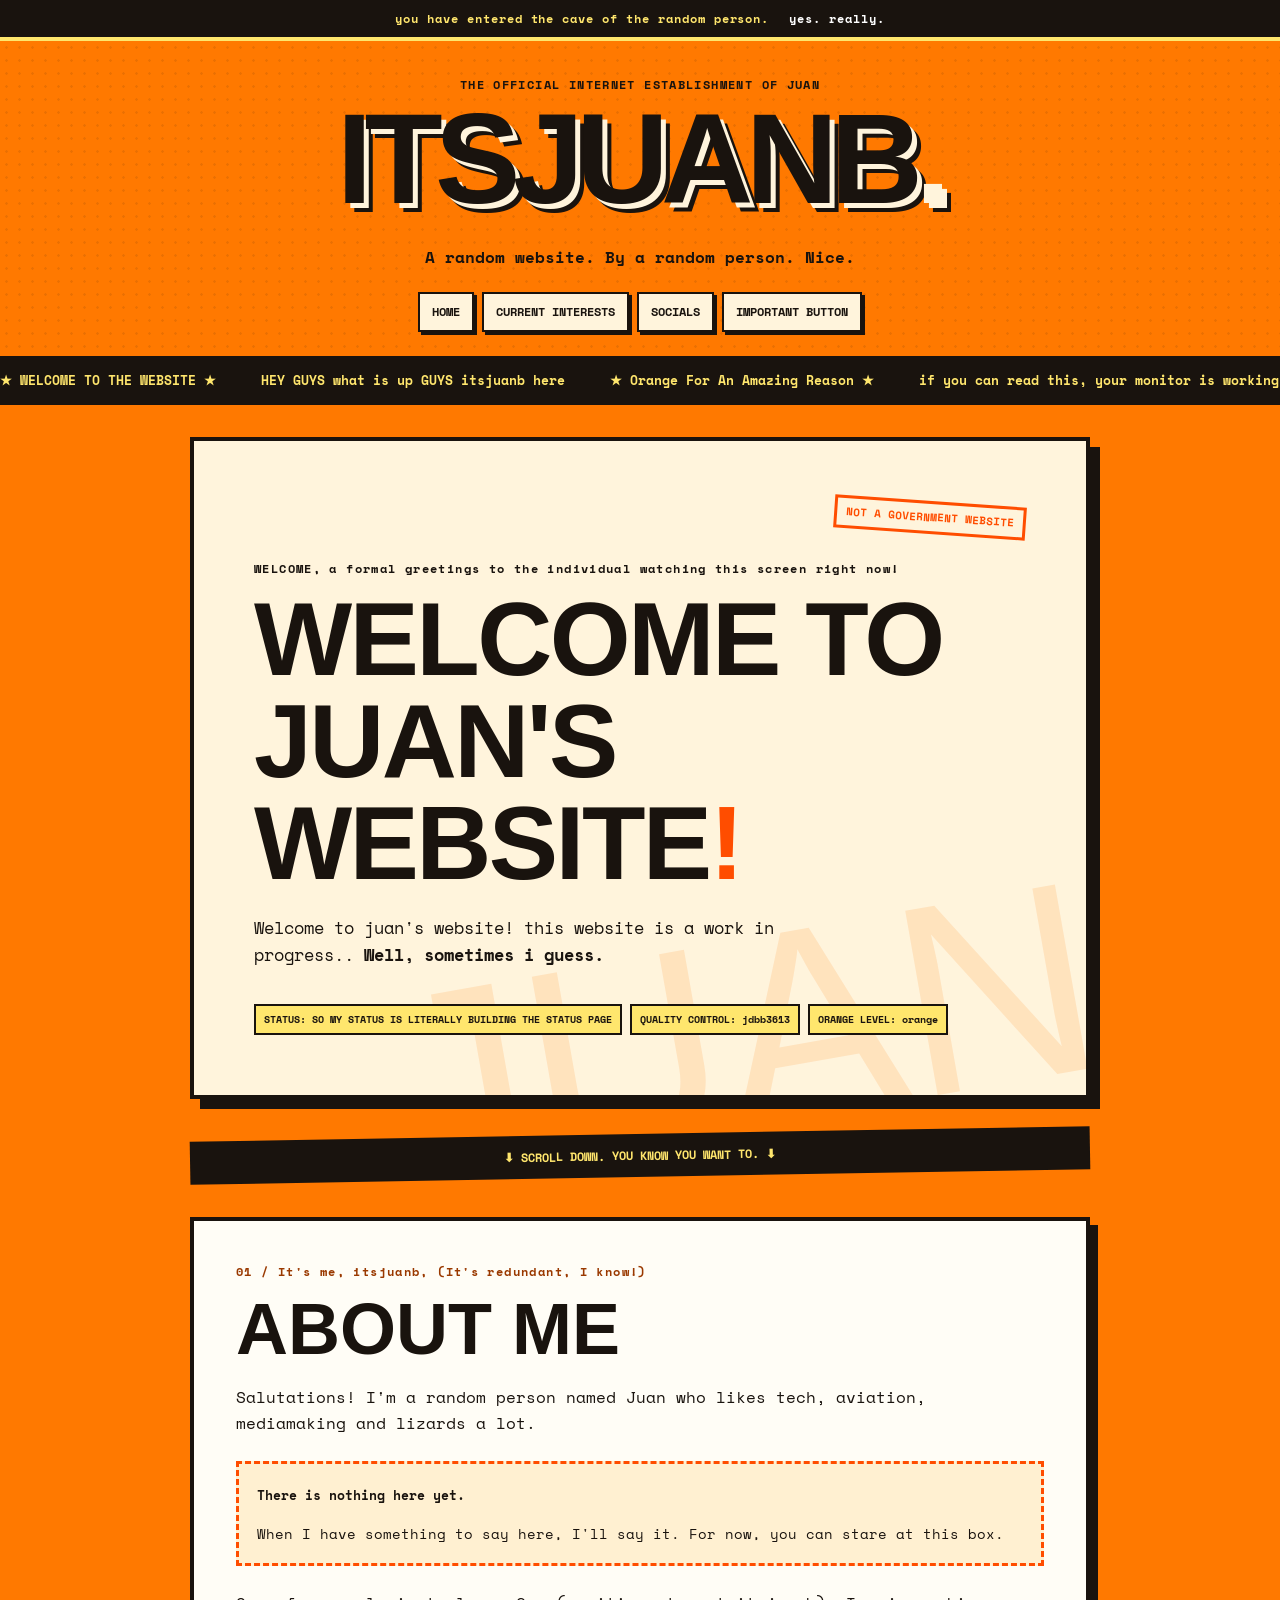
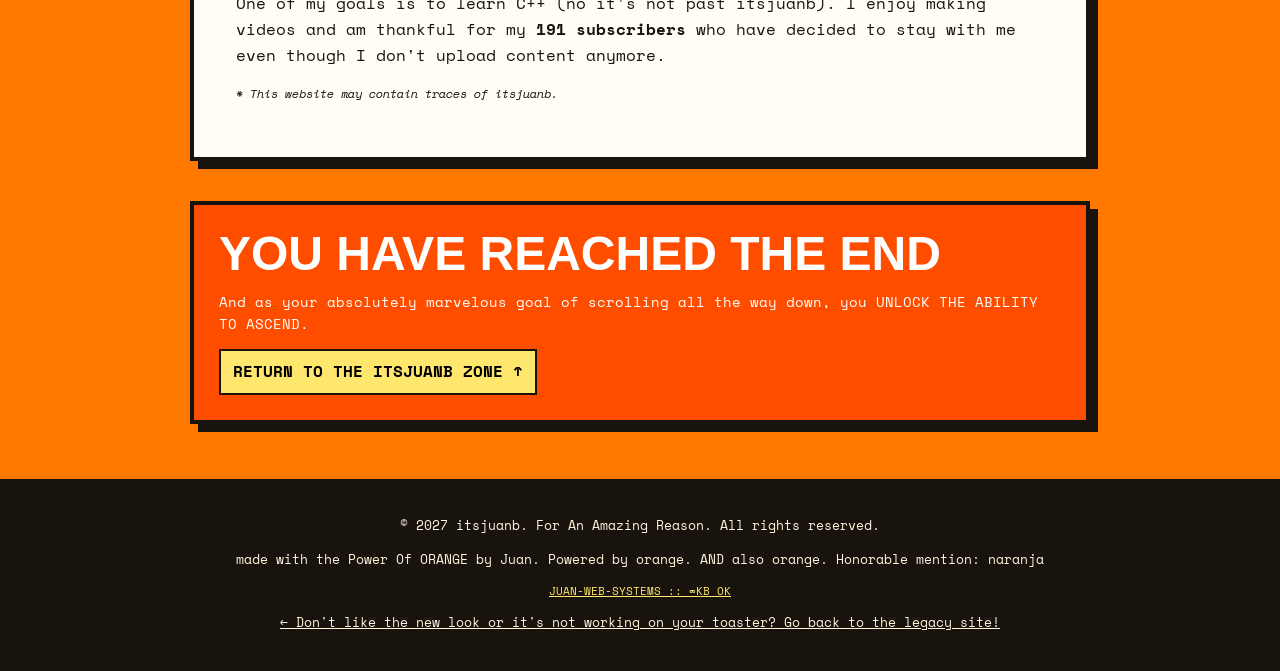
==== commit bf918ae1: "A LOT OF NEW SHIT" ====
--- a/index.html
+++ b/index.html
@@ -22,11 +22,10 @@
         <h1 id="logo">itsjuanb<span class="logo-dot">.</span></h1>
         <p class="subtitle">A random website. By a random person. Nice.</p>
 <nav>
-    <a href="#home">HOME</a>
-    <a href="#about">ABOUT JUAN</a>
-    <a href="#interests">CURRENT INTERESTS</a>
-    <a href="#socials">SOCIALS</a>
-    <a href="#guestbook">IMPORTANT BUTTON</a>
+    <a href="./index.html">HOME</a>    
+    <a href="interests/interests.html">CURRENT INTERESTS</a>
+    <a href="socials/socials.html">SOCIALS</a>
+    <a href="buttonoffun/button.html">IMPORTANT BUTTON</a>
 </nav>
     </header>
 
@@ -100,184 +99,12 @@
                 * This website may contain traces of itsjuanb.
             </p>
         </section>
-
-        <section id="interests" class="interests-section">
-            <div class="section-number">02 / itsjuanb interest database</div>
-            <h2>My current interests</h2>
-
-            <div class="lore-list">
-                <article class="lore-item">
-                 
-                    <div>
-                        <h3>X-PLANE 12</h3>
-                        <p>
-                            Yes, X-Plane 12. And flightsimming in general. One of my largest interests. I really like analog aircraft like the 747-200,
-							DC-10, etc. I also like digital aircraft like the 777, which is my favorite Boeing aircraft, and also
-							The Airbus A321. I do (OR DID) a LOT of flights in X-Plane 12. Now it's not so frequent. But aviation remains
-							a big interest to me. And I might come back. Who knows. Maybe I'll be flying real aircraft by the time I come back.
-							Or it could just be tomorrow.
-                        </p>
-                    </div>
-                    <span class="lore-tag">the flight department</span>
-                </article>
-
-                <article class="lore-item">
-                    
-                    <div>
-                        <h3>CODING/TECH</h3>
-                        <p>
-                            NO. I am NOT into coding and I don't think I'll ever be into coding. lmao.
-							Yet I'm literally making this website as we speak.
-							I mean, I tried to learn C++ and Python once, but it's just not my thing, right?
-							I prefer the real physical stuff like the hardware in PCs and I like some low-level programming on the side.
-							Specs if u care: AMD R7 7700X, 6700 XT, 16gb 2*8 ddr5-5600 (memory shortage go brr) Gigabyte B850-C,
-							The JONSBO D32 case, great case btw, a bunch of rgb fans, and also a ASUS vivobook s533e (unfortunately with 8gb of soldered ram)!!!!!
-                        </p>
-                    </div>
-                    <span class="lore-tag">ponte las pilas css</span>
-                </article>
-
-                <article class="lore-item">
-               
-                    <div>
-                        <h3>VIDEO-MAKING</h3>
-                        <p>
-                            I make videos! Or.. I used to. I have a channel called @itsjuanb where i do tech stuff (if you couldn't tell)
-							and also a second channel dedicated to, you guessed it, RANDOM stuff!! However I do not have an interest in making 
-							any more videos at this time. I kinda do a bit of broadcasting work, I guess, but that isn't published.
-                        </p>
-                    </div>
-                    <span class="lore-tag">on ∞ hiatus™</span>
-                </article>
-				
-                <article class="lore-item anole-lore-item">
-                 
-
-                    <div class="anole-content">
-                        <h3>THE ANOLE SAGA</h3>
-                        <p>
-                            Now this is a fairly new interest that really just started with a simple
-							Google Search on how to catch a lizard on August 20. Guess what?
-							I got WAY MORE attached to this thing than I THOUGHT. 
-							So far I have catched 47 anoles. (and three geckos!) But don't trust that unit too well.
-							I don't update this website so frequently. And now is when I'm giving it its deserved
-							overhaul. Anyway, I've caught brown anoles, Carolina green anoles, ameivas that basically go like rockets (SPIRITUALLY),
-				            (and I did catch one of those), and some geckos. My usual method of catching these little guys is surprisingly simple.
-							Bottle and Cardboard. And sometimes my bare hands too.
-							Oh Yeah! I have a 50 anole goal! I plan to reach it by the end of this year.
-							I really hate the fence. I really do. The fence is my arch nemesis.
-                        </p>
-
-                        <div class="anole-scoreboard">
-                            <span class="score-label">LIFETIME ANOLE CATCHES</span>
-                            <strong>47 <span>/ 50</span></strong>
-
-                            <div
-                                class="anole-progress"
-                                role="progressbar"
-                                aria-label="Anole catch goal progress"
-                                aria-valuemin="0"
-                                aria-valuemax="50"
-                                aria-valuenow="47"
-                            >
-                                <div class="anole-progress-fill"></div>
-                            </div>
-
-                            <span class="score-remaining">THREE REMAINING</span>
-                        </div>
-
-                        <p class="anole-footnote">
-                            CURRENT STATUS: BACKYARD OFFLINE.
-                            FENCE-GAP ESCAPE ROUTES: OPERATIONAL.
-                        </p>
-                    </div>
-
-                    <span class="lore-tag anole-tag">anole + gecko saga</span>
-                </article>
-            </div>
-        </section>
-		
-<section id="socials" class="socials-section">
-    <div class="section-number">03 / connection establishment protocol </div>
-    <h2>Pinpoint and identify me on the internet.</h2>
-
-    <p>
-        Hello. i have other accounts elsewhere against all odds. here they are.
-    </p>
-
-    <div class="social-links">
-        <a class="social-link" href="https://www.youtube.com/@itsjuanb"
-           target="_blank" rel="noopener noreferrer">
-            <span class="social-platform">YOUTUBE</span>
-            <strong>@itsjuanb</strong>
-            <span class="social-description">tech stuff. basically an archive rn</span>
-            <span class="social-arrow" aria-hidden="true">↗</span>
-        </a>
-
-        <a class="social-link" href="https://steamcommunity.com/id/TOPCINCOpipis/"
-           target="_blank" rel="noopener noreferrer">
-            <span class="social-platform">STEAM</span>
-            <strong>juandi</strong>
-            <span class="social-description">gaming. anything else i have 2 say?</span>
-            <span class="social-arrow" aria-hidden="true">↗</span>
-        </a>
-
-        <a class="social-link" href="https://www.youtube.com/@juanplusplus"
-           target="_blank" rel="noopener noreferrer">
-            <span class="social-platform">YOUTUBE / SECONDARY</span>
-            <strong>@juanplusplus</strong>
-            <span class="social-description">the other one. random videos</span>
-            <span class="social-arrow" aria-hidden="true">↗</span>
-        </a>
-
-        <a class="social-link" href="https://github.com/itsjuanb"
-           target="_blank" rel="noopener noreferrer">
-            <span class="social-platform">GITHUB</span>
-            <strong>itsjuanb</strong>
-            <span class="social-description">contains the only project, the WEBSITE in your screen rn</span>
-            <span class="social-arrow" aria-hidden="true">↗</span>
-        </a>
-
-        <a class="social-link social-email" href="mailto:juancomms@proton.me">
-            <span class="social-platform">EMAIL / CONTACT</span>
-            <strong>juancomms@proton.me</strong>
-            <span class="social-description">4 le messages sent through the electronic mail system. (if you found this website on discord u can dm)</span>
-            <span class="social-arrow" aria-hidden="true">↗</span>
-        </a>
-    </div>
-
-    <p class="social-footnote">
-        If you want to contact me anonymously and directly (one-way only rn), <a href="juanwebsystems/">click here</p></a>
-    </p>
-</section>
-
-
-        <section id="guestbook" class="button-section">
-            <div class="section-number">04 / absolutely essential and necessary website tech</div>
-            <h2>The button.</h2>
-            <p>
-                I don't know. It's there. Press it or not. See what comes out. 
-				The button says DO NOT PRESS to get you to press it. 
-	            Reverse psychology at its finest.
-            </p>
-
-            <button id="chaos-button" type="button">
-                DO NOT PRESS
-            </button>
-
-            <p id="button-result" aria-live="polite">
-                Awaiting user error...
-            </p>
-
-            <div class="secret-hint">
-                P.S. Try clicking the giant itsjuanb logo at the top.
-                Or don't even bother.
-            </div>
-        </section>
+ 
+   
 
         <section class="guestbook-note">
           
-            <div>
+          <div>
                 <h2>YOU HAVE REACHED THE END</h2>
                 <p>
                     And as your absolutely marvelous goal of scrolling all the way down, you UNLOCK THE ABILITY TO ASCEND.
--- a/style.css
+++ b/style.css
@@ -540,7 +540,7 @@
 }
 
 .anole-progress-fill {
-    width: 86%;
+    width: 94%;
     height: 100%;
     background: var(--orange);
     transition: width 0.3s ease;
@@ -1010,3 +1010,22 @@
         animation: none;
     }
 }
+
+@view-transition {
+    navigation: auto;
+}
+
+::view-transition-old(root) {
+    animation: 160ms ease-in both pageExit;
+}
+
+::view-transition-new(root) {
+    animation: 260ms ease-out both pageEnter;
+}
+
+@keyframes pageExit {
+    to {
+        opacity: 0;
+        transform: translateY(-5px);
+    }
+}
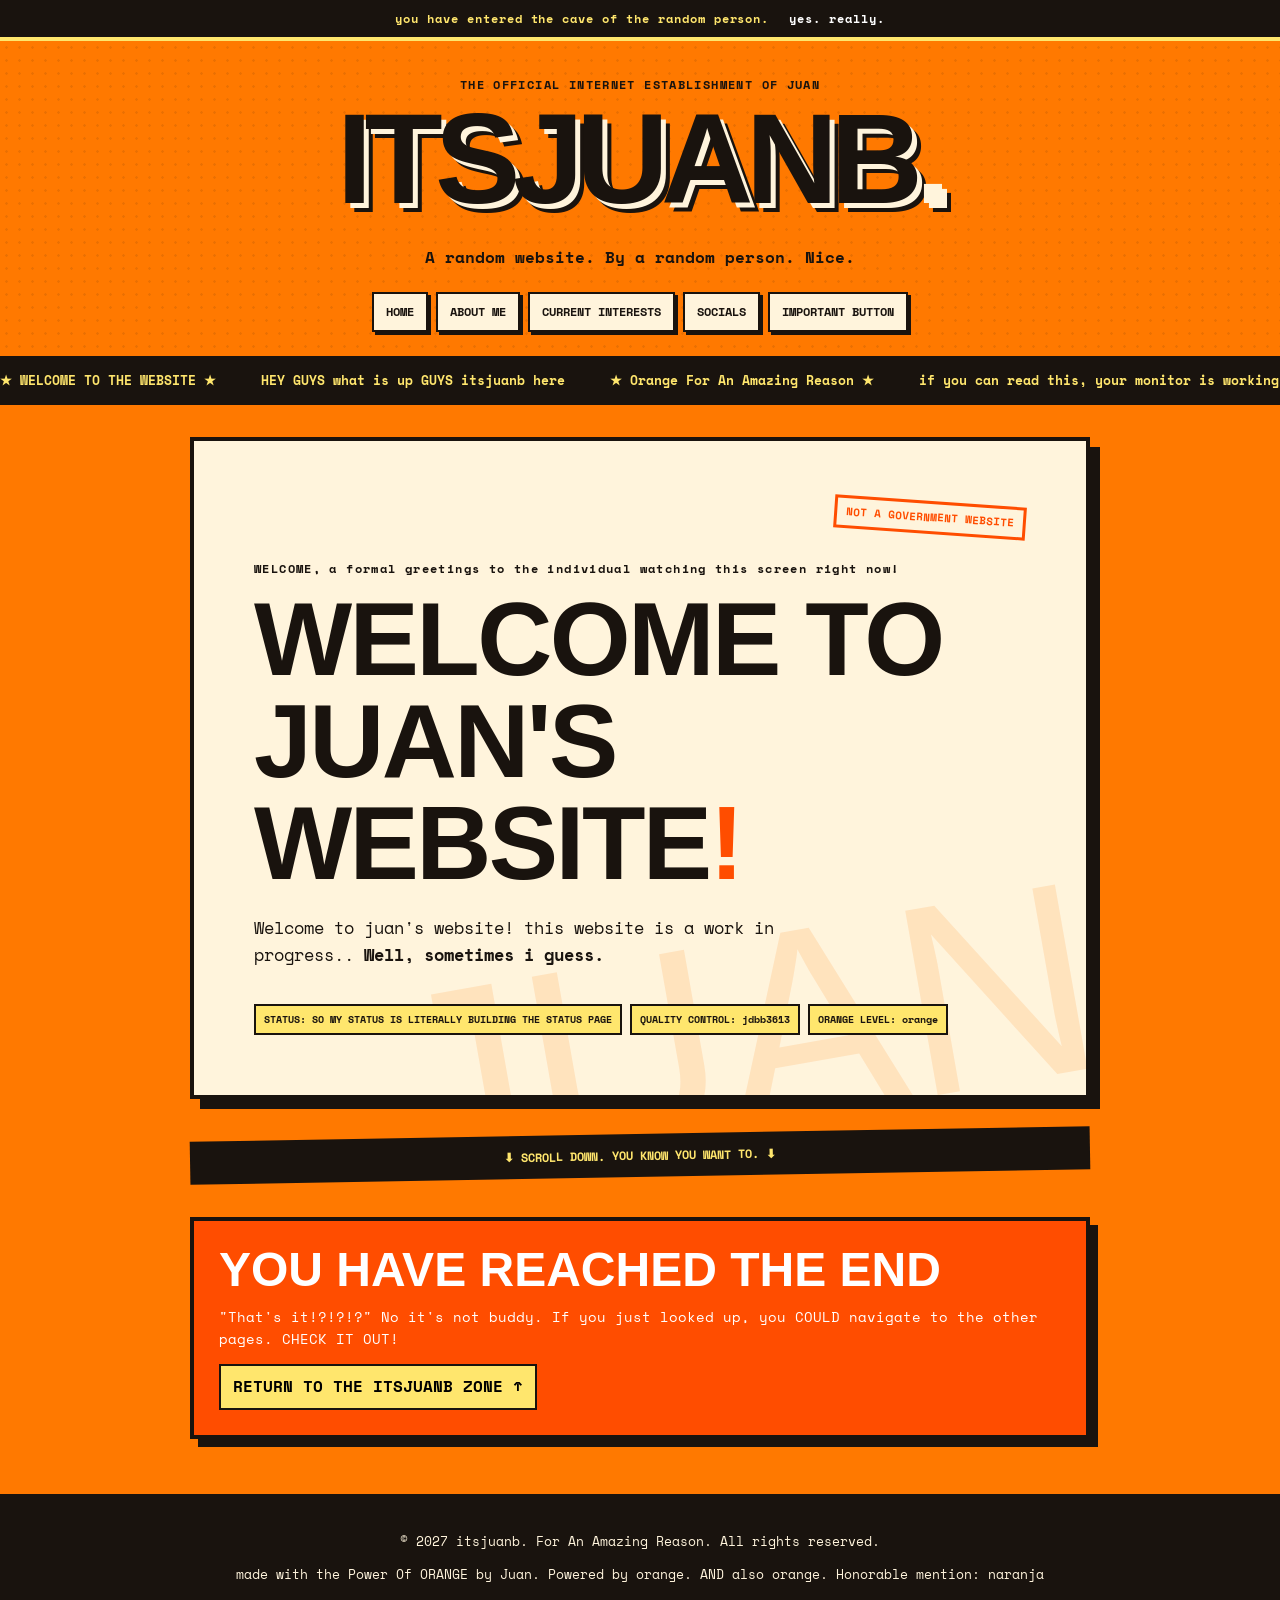
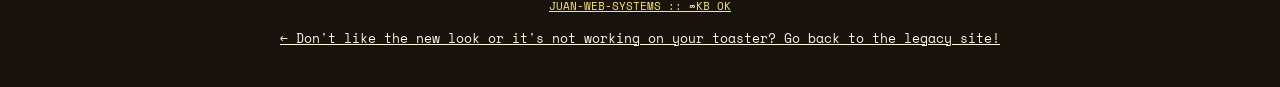
==== commit 3f8076d3: "Sessions" ====
--- a/index.html
+++ b/index.html
@@ -23,6 +23,7 @@
         <p class="subtitle">A random website. By a random person. Nice.</p>
 <nav>
     <a href="./index.html">HOME</a>    
+    <a href="aboutme/about.html">ABOUT ME</a>
     <a href="interests/interests.html">CURRENT INTERESTS</a>
     <a href="socials/socials.html">SOCIALS</a>
     <a href="buttonoffun/button.html">IMPORTANT BUTTON</a>
@@ -70,36 +71,6 @@
             <span>⬇ SCROLL DOWN. YOU KNOW YOU WANT TO. ⬇</span>
         </div>
 
-        <section id="about" class="about-section">
-            <div class="section-number">01 / It's me, itsjuanb, (It's redundant, I know!)</div>
-            <h2>About me <span></span></h2>
-
-            <p>
-                Salutations! I'm a random person named Juan who likes tech, aviation, mediamaking and lizards
-				a lot.
-            </p>
-
-            <div class="official-notice">
-                
-                <div>
-                    <strong>There is nothing here yet.</strong>
-                    <p>
-                        When I have something to say here, I'll say it. For now, you can stare at this box.
-                    </p>
-                </div>
-            </div>
-
-            <p>
-                One of my goals is to learn C++ (no it's not past itsjuanb). 
-				I enjoy making videos and am thankful for my <strong>191 subscribers</strong> 
-		        who have decided to stay with me even though I don't upload content anymore.
-            </p>
-
-            <p class="small-print">
-                * This website may contain traces of itsjuanb.
-            </p>
-        </section>
- 
    
 
         <section class="guestbook-note">
@@ -107,7 +78,7 @@
           <div>
                 <h2>YOU HAVE REACHED THE END</h2>
                 <p>
-                    And as your absolutely marvelous goal of scrolling all the way down, you UNLOCK THE ABILITY TO ASCEND.
+                    "That's it!?!?!?" No it's not buddy. If you just looked up, you COULD navigate to the other pages. CHECK IT OUT!
                 </p>
                 <button id="back-to-top" type="button">RETURN TO THE ITSJUANB ZONE ↑</button>
             </div>
--- a/style.css
+++ b/style.css
@@ -1010,7 +1010,192 @@
         animation: none;
     }
 }
-
+/* IMAGE-FIRST INTEREST CARDS */
+.interest-card-grid {
+    display: grid;
+    grid-template-columns: repeat(2, minmax(0, 1fr));
+    gap: 22px;
+    align-items: start;
+}
+
+.lore-item.interest-card {
+    display: block;
+    min-width: 0;
+    padding: 0;
+    overflow: hidden;
+    background: #fff4dc;
+    border: 3px solid #19130e;
+    box-shadow: 6px 6px 0 #ff7900;
+    transition: transform 160ms ease, box-shadow 160ms ease;
+}
+
+.interest-card-toggle {
+    display: flex;
+    flex-direction: column;
+    width: 100%;
+    padding: 0;
+    border: 0;
+    color: #19130e;
+    background: transparent;
+    font: inherit;
+    text-align: left;
+    cursor: pointer;
+}
+
+.interest-card-image {
+    display: block;
+    width: 100%;
+    aspect-ratio: 16 / 9;
+    object-fit: cover;
+    background: #ffe66d;
+    border-bottom: 3px solid #19130e;
+    transition: filter 180ms ease;
+}
+
+.interest-card-heading {
+    display: block;
+    padding: 14px 15px 5px;
+    font-family: "Space Mono", monospace;
+    font-size: clamp(1rem, 2vw, 1.35rem);
+    font-weight: 900;
+    overflow-wrap: anywhere;
+}
+
+.interest-card-hint {
+    display: block;
+    padding: 3px 15px 15px;
+    color: #b33c00;
+    font-family: "Space Mono", monospace;
+    font-size: 0.72rem;
+    font-weight: 700;
+}
+
+.interest-card-toggle:hover .interest-card-image {
+    filter: saturate(1.2) contrast(1.05);
+}
+
+.interest-card-toggle:hover .interest-card-heading {
+    color: #c94300;
+}
+
+.interest-card-toggle:focus-visible {
+    outline: 4px solid #ff4d00;
+    outline-offset: -7px;
+}
+
+.interest-card:has(.interest-card-toggle[aria-expanded="true"]) {
+    box-shadow: 6px 6px 0 #ffe66d;
+    transform: translate(-2px, -2px);
+}
+
+.interest-card-description {
+    padding: 16px;
+    border-top: 3px solid #19130e;
+    overflow-wrap: anywhere;
+    line-height: 1.7;
+}
+
+.interest-card-description[hidden] {
+    display: none;
+}
+
+.interest-card-description p:first-child {
+    margin-top: 0;
+}
+
+.interest-card-description p:last-of-type {
+    margin-bottom: 12px;
+}
+
+@media (max-width: 650px) {
+    .interest-card-grid {
+        grid-template-columns: minmax(0, 1fr);
+        gap: 18px;
+    }
+}
+
+@media (prefers-reduced-motion: reduce) {
+    .lore-item.interest-card,
+    .interest-card-image {
+        transition: none;
+    }
+}
+
+
+
+
+
+
+
+/* ANOLE SAGA CARD VARIANT */
+.lore-item.anole-interest-card {
+    background: #ffe6c7;
+    box-shadow: 6px 6px 0 #ff4d00;
+}
+
+.anole-interest-card .interest-card-heading {
+    color: #b33c00;
+}
+
+.anole-interest-card .interest-card-hint {
+    color: #8c2c00;
+}
+
+.anole-interest-card .interest-card-image {
+    background: #ffe66d;
+}
+
+.anole-interest-card .anole-scoreboard {
+    margin: 16px 0;
+    padding: 14px;
+    border: 3px solid #19130e;
+    background: #000000;
+    box-shadow: 4px 4px 0 #ff7900;
+    font-family: "Space Mono", monospace;
+}
+
+.anole-scoreboard-heading {
+    display: flex;
+    flex-wrap: wrap;
+    align-items: center;
+    justify-content: space-between;
+    gap: 8px;
+    font-weight: 900;
+}
+
+.anole-score {
+    color: #c94300;
+    font-size: 1.15rem;
+}
+
+.anole-progress-track {
+    width: 100%;
+    height: 18px;
+    margin-top: 12px;
+    overflow: hidden;
+    border: 2px solid #19130e;
+    background: #ffe6c7;
+}
+
+.anole-progress-fill {
+    height: 100%;
+    background: #ff7900;
+    transition: width 250ms ease;
+}
+
+.anole-remaining {
+    margin: 10px 0 0;
+    font-weight: 900;
+}
+
+.anole-footnote {
+    padding: 10px;
+    border-left: 4px solid #ff4d00;
+    background: #fff4dc;
+    font-family: "Space Mono", monospace;
+    font-size: 0.8rem;
+    font-weight: 700;
+}
 @view-transition {
     navigation: auto;
 }
@@ -1028,4 +1213,15 @@
         opacity: 0;
         transform: translateY(-5px);
     }
+}
+
+@keyframes pageEnter {
+    from {
+        opacity: 0;
+        transform: translateY(8px);
+    }
+    to {
+        opacity: 1;
+        transform: translateY(0);
+    }
 }
